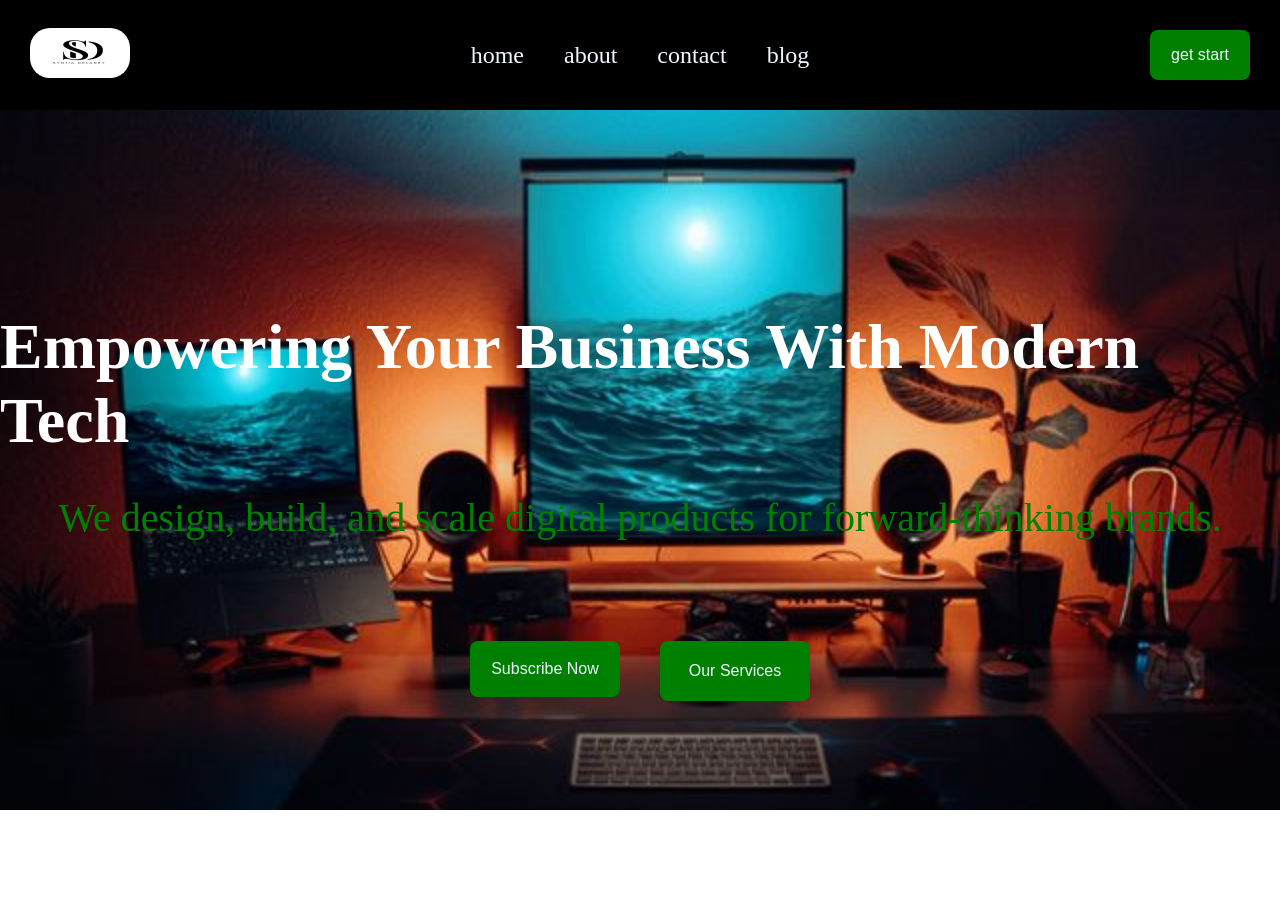
==== index.html @ 642a766c "add hero section" ====
<!DOCTYPE html>
<html lang="en">
<head>
    <meta charset="UTF-8">
    <meta name="viewport" content="width=device-width, initial-scale=1.0">
    <title>tech</title>
    <link rel="preconnect" href="https://fonts.googleapis.com">
<link rel="preconnect" href="https://fonts.gstatic.com" crossorigin>
<link href="https://fonts.googleapis.com/css2?family=Open+Sans:ital,wght@0,300..800;1,300..800&family=Work+Sans:ital,wght@0,100..900;1,100..900&display=swap" rel="stylesheet">
<link rel="stylesheet" href="style.css">
</head>
<body>
    <header>
        <nav>
            <div>
                 <img src="/image/400w-QU_KTMPu15Q.webp">
            </div>
            <div class="ul-iteam">
                <ul>
                    <li><a href="#">home</a></li>
                     <li><a href="#">about</a></li>
                     <li><a href="#">contact</a></li>
                     <li><a href="#">blog</a></li>
                </ul>
            </div>
            <div>
                     <button class="btn-3">get start</button>
            </div>
        </nav>
      <section class="hero">
              <div class="h1">
                <h1>Empowering Your Business With Modern Tech</h1><br>
                <br>
                <p>We design, build, and scale digital products for forward-thinking brands.</p>
              </div>
               <div class="btn-group">
                   <div><button class="btn-1">Subscribe Now</button></div>
                   <div><button class="btn-2">Our Services</button></div>
               </div>
      </section>
                
    
    </header>
</body>
</html>


        
    </header>
</body>
</html>
---- style.css ----
*{
    margin: 0px;
    padding: 0px;
    box-sizing: border-box;
}
nav{
    display: flex;
    justify-content: space-between;
    align-items: center;
    background-color: black;
    height: 110px;
    padding: 30px;
}

img{
    height: 50px;
    width: 100px;
    border-radius: 20px;
    
    
}



.ul-iteam ul{
    display: flex;
    gap: 40px;
}

.ul-iteam li a{
    text-decoration: none;
    font-size: 1.5em;
    color: aliceblue;
}
.ul-iteam li {
    list-style: none;
}
.btn-3{
    padding: 16px;
    width: 100px;
    border: none;
    font-size: 1em;
    border-radius: 8px;
    background-color: green;
    color: aliceblue;
    cursor: pointer;
    
}


.hero{
    background-image: url(/image/pexels-atahandemir-28301967.jpg);
    background-size: cover; 
    background-position: center; 
    background-repeat: no-repeat; 
    width: 100%;
    min-height: 700px; 
}
    
    .h1{
        
        display: flex;
        flex-direction: column;
        justify-content: center;
        align-items: center;
        padding-top: 200px;

    
    }
    
.h1 h1{
    color: white;
    font-size: 4em;
}
.h1 p{
    color: green;
    font-size: 2.5em;
}
.btn-group{
    display: flex;
    justify-content: center;
    gap: 40px;
    padding-top: 100px;
}
.btn-1{
    padding: 19px;
    width: 150px;
    border: none;
    font-size: 1em;
    border-radius: 8px;
    background-color: green;
    color: aliceblue;
    cursor: pointer;
}
.btn-2{
     padding: 16px;
    width: 150px;
    height: 60px;
    border: none;
    font-size: 1em;
    border-radius: 8px;
    background-color: green;
    color: aliceblue;
    cursor: pointer;
    display: flex;
    justify-content: center;
    align-items: center;
}
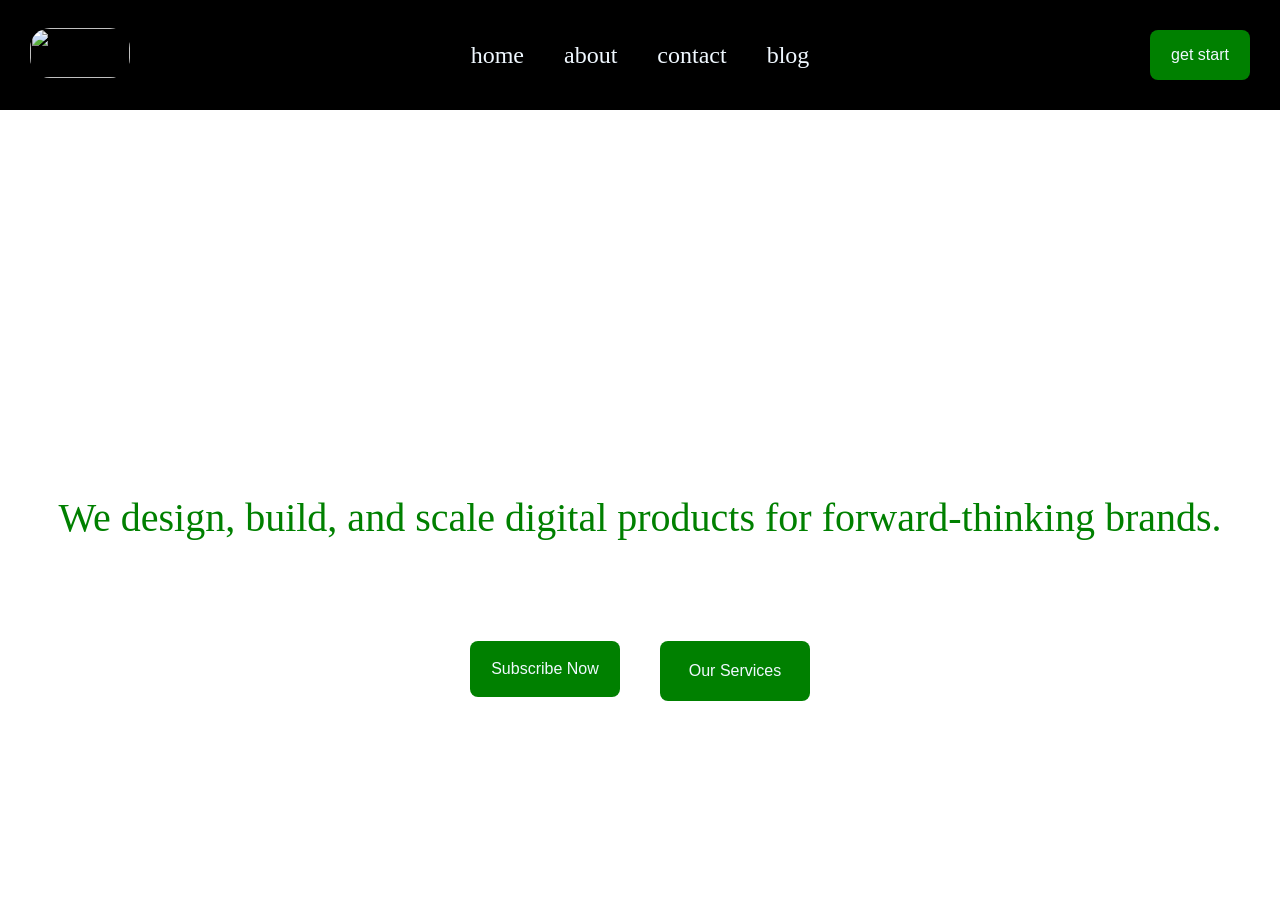
==== commit 390817ac: "add some img" ====
--- a/index.html
+++ b/index.html
@@ -13,7 +13,7 @@
     <header>
         <nav>
             <div>
-                 <img src="/image/400w-QU_KTMPu15Q.webp">
+                 <img src="/class-cit/image/400w-QU_KTMPu15Q.webp">
             </div>
             <div class="ul-iteam">
                 <ul>
--- a/style.css
+++ b/style.css
@@ -49,7 +49,7 @@
 
 
 .hero{
-    background-image: url(/image/pexels-atahandemir-28301967.jpg);
+    background-image: url(/class-cit/image/pexels-atahandemir-28301967.jpg);
     background-size: cover; 
     background-position: center; 
     background-repeat: no-repeat; 
